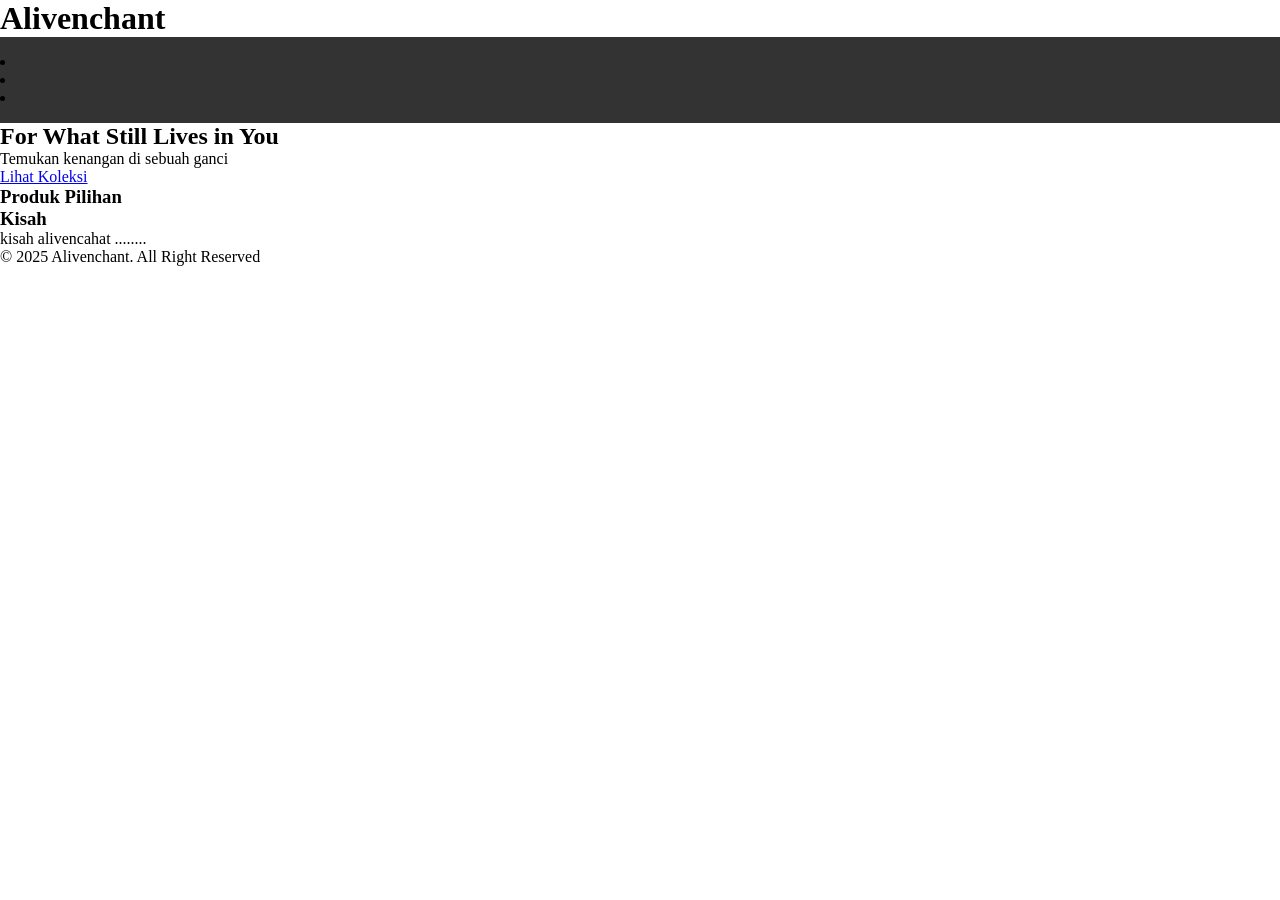
==== index.html @ be4513be "Menambahkan file awal HTML dan CSS" ====
<!DOCTYPE html>
<html lang="en">
<head>
    <meta charset="UTF-8">
    <meta name="viewport" content="width=device-width, initial-scale=1.0">
    <title>Alivenchant</title>
    <link rel="stylesheet" href="style.css">
</head>
<body>
    <header>
        <h1>Alivenchant</h1>
        <nav class="navbar">
           <ul>
            <li><a href="Home"></a></li>
            <li><a href="Shop"></a></li>
            <li><a href="About"></a></li>
           </ul>
        </nav>
    </header>

    <main>

        

        <section class="hero">
            <h2>For What Still Lives in You</h2>
            <p>Temukan kenangan di sebuah ganci</p>
            <a href="#">Lihat Koleksi</a>
        </section>

        <section class="fitur_produk">
            <h3>Produk Pilihan</h3>
        </section>

        <section>
            <h3>Kisah</h3>
            <p>kisah alivencahat ........</p>
        </section>
    </main>

    <footer>
        <p>&copy; 2025 Alivenchant. All Right Reserved          
    </footer>
</body>
</html>
---- style.css ----
* {
    margin: 0;
    padding: 0;
    box-sizing: border-box;
}

/* Bagian Navbar*/

.navbar{
    background-color: #333;
    padding: 1rem;
}

/* bagian hero/utama display */
.hero-section{
    padding: 20px;
    background-color: #f4f4f4;
    height: 300px;
}
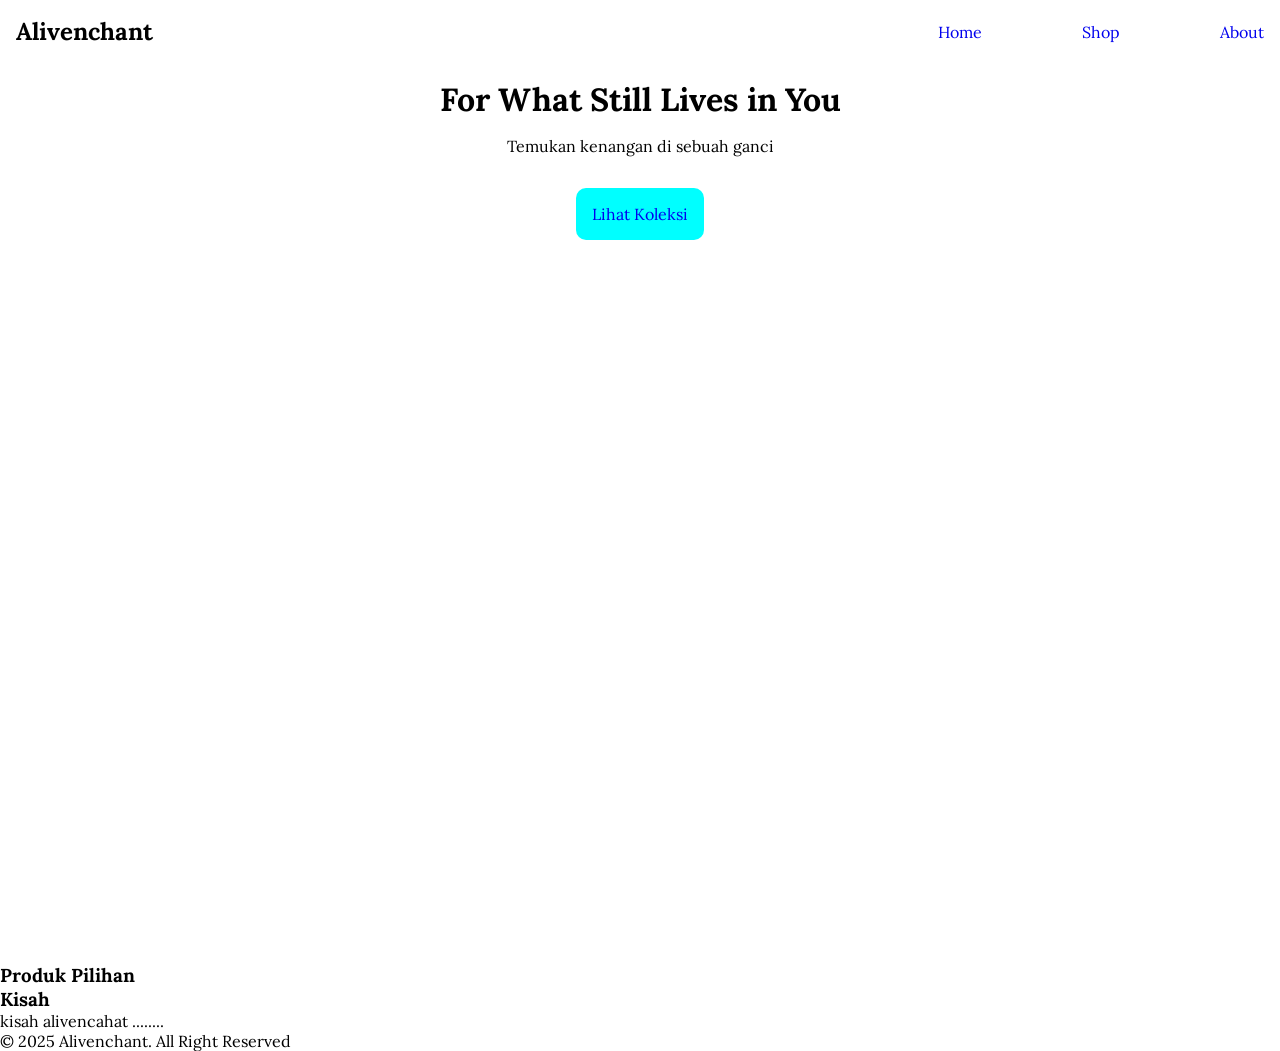
==== commit dcba0be8: "Style: Selesaikan styling dasar hero section" ====
--- a/index.html
+++ b/index.html
@@ -4,16 +4,22 @@
     <meta charset="UTF-8">
     <meta name="viewport" content="width=device-width, initial-scale=1.0">
     <title>Alivenchant</title>
+
+    <link rel="preconnect" href="https://fonts.googleapis.com">
+<link rel="preconnect" href="https://fonts.gstatic.com" crossorigin>
+<link href="https://fonts.googleapis.com/css2?family=Lora:ital,wght@0,400..700;1,400..700&display=swap" rel="stylesheet">
+
     <link rel="stylesheet" href="style.css">
 </head>
 <body>
     <header>
+        
+        <nav class="navbar">
         <h1>Alivenchant</h1>
-        <nav class="navbar">
-           <ul>
-            <li><a href="Home"></a></li>
-            <li><a href="Shop"></a></li>
-            <li><a href="About"></a></li>
+           <ul class="list">
+            <li><a href="#">Home</a></li>
+            <li><a href="#">Shop</a></li>
+            <li><a href="#">About</a></li>
            </ul>
         </nav>
     </header>
@@ -21,9 +27,8 @@
     <main>
 
         
-
         <section class="hero">
-            <h2>For What Still Lives in You</h2>
+            <h2 class="slogan">For What Still Lives in You</h2>
             <p>Temukan kenangan di sebuah ganci</p>
             <a href="#">Lihat Koleksi</a>
         </section>
--- a/style.css
+++ b/style.css
@@ -4,16 +4,54 @@
     box-sizing: border-box;
 }
 
-/* Bagian Navbar*/
-
-.navbar{
-    background-color: #333;
-    padding: 1rem;
+body{
+    font-family: 'Lora' , serif;
 }
 
+
 /* bagian hero/utama display */
-.hero-section{
-    padding: 20px;
-    background-color: #f4f4f4;
-    height: 300px;
+.hero{
+    height: 100vh;
+    display: flex;
+    flex-direction: column;
+    align-items: center;
 }
+
+.hero a{
+    padding: 1rem;
+    margin: 2rem;
+    text-decoration: none;
+    background-color: aqua;
+    border-radius: 10px;
+}
+
+.slogan{
+    padding: 1rem;
+    display: flex;
+    justify-content: center;
+    font-size: xx-large;
+
+}
+/* Bagian Navbar*/
+.navbar{
+    padding: 1rem;
+    display: flex;
+    justify-content: space-between;
+    align-items: center;
+}
+
+
+
+/* list */
+.navbar .list {
+    display: flex;
+    justify-content: center;
+    gap: 100px;
+    list-style: none;
+    text-decoration: none;
+}
+
+.navbar .list li a{
+text-decoration: none;
+
+}
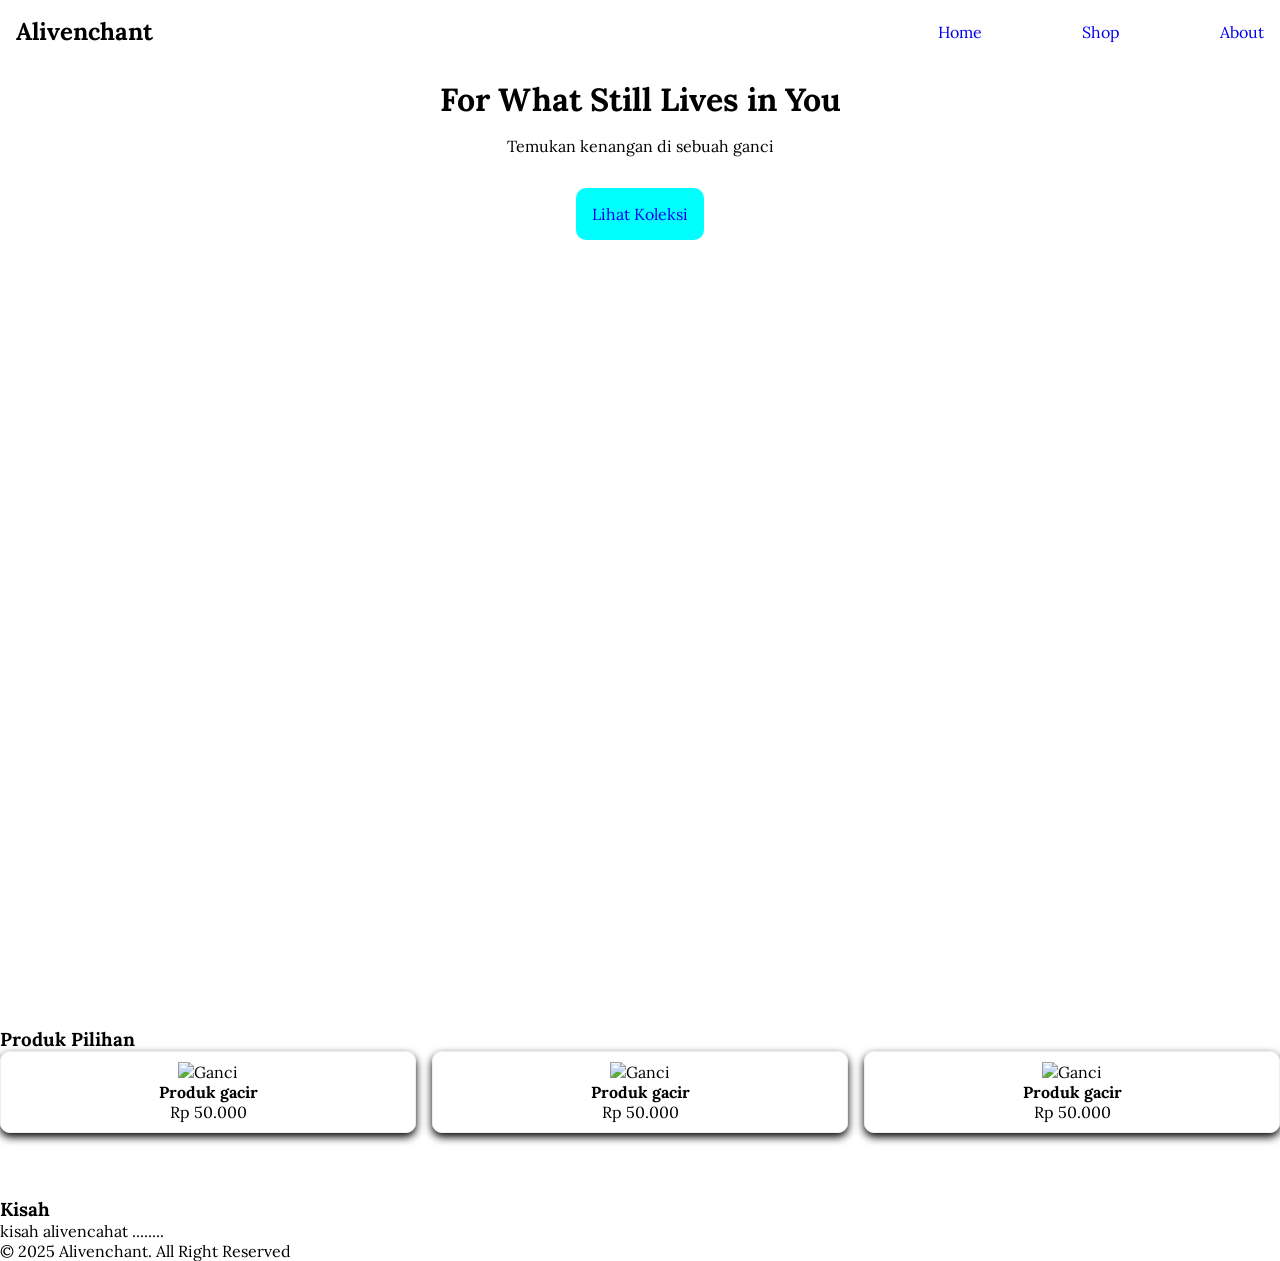
==== commit 4ab02b77: "Feature: Selesaikan layout dasar section produk pilihan" ====
--- a/index.html
+++ b/index.html
@@ -35,6 +35,28 @@
 
         <section class="fitur_produk">
             <h3>Produk Pilihan</h3>
+
+            <div class="wadah-kartu">
+
+                <div class="kartu-produk">
+                    <img src="" alt="Ganci">
+                    <h4>Produk gacir</h4>
+                    <p>Rp 50.000</p>
+                </div>
+
+                <div class="kartu-produk">
+                    <img src="" alt="Ganci">
+                    <h4>Produk gacir</h4>
+                    <p>Rp 50.000</p>
+                </div>
+
+                <div class="kartu-produk">
+                    <img src="" alt="Ganci">
+                    <h4>Produk gacir</h4>
+                    <p>Rp 50.000</p>
+                </div>
+
+            </div>
         </section>
 
         <section>
--- a/style.css
+++ b/style.css
@@ -54,4 +54,23 @@
 .navbar .list li a{
 text-decoration: none;
 
+}
+
+.wadah-kartu{
+    display: flex;
+    justify-content: center;
+    gap: 1rem;
+    text-align: center;
+}
+
+.kartu-produk{
+    border: 1px solid #eee;
+    padding: 10px;
+    border-radius: 10px;
+   box-shadow: 0px 4px 8px 0px rgba(0,0,0,1);
+   width: 300vh;
+}
+
+.fitur_produk{
+    padding: 4rem 0;
 }
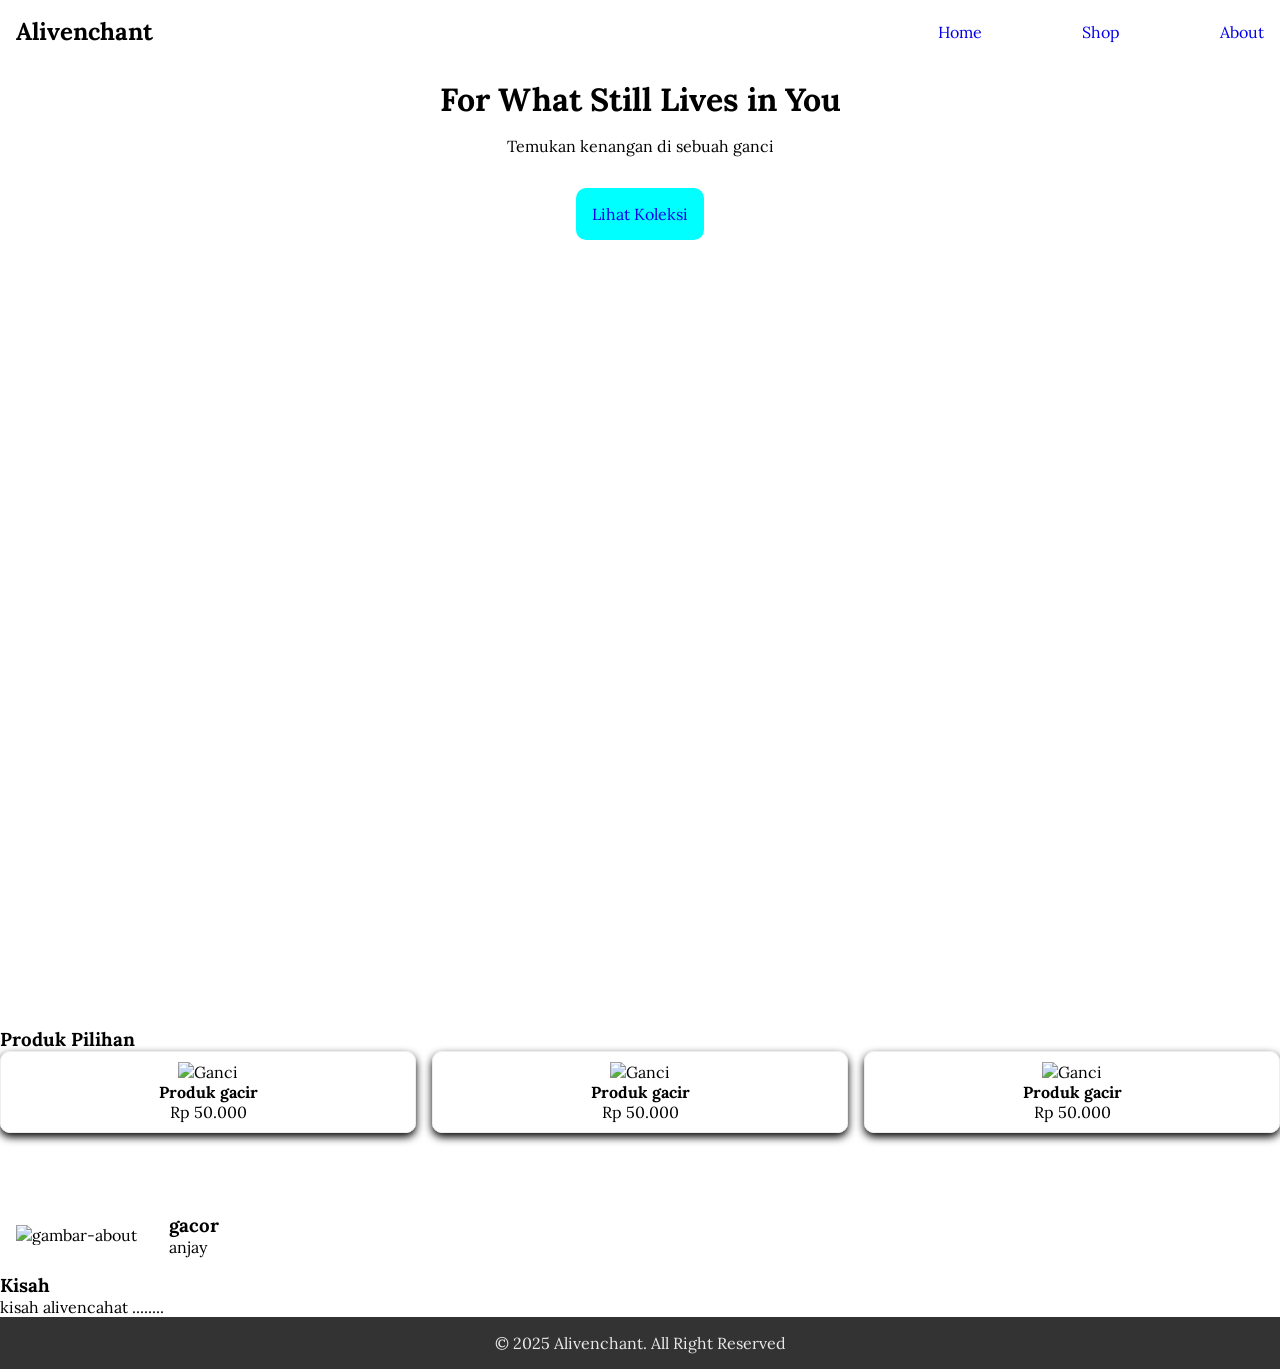
==== commit e9162ff5: "Feature: Selesaikan layout dasar homepage v1" ====
--- a/index.html
+++ b/index.html
@@ -58,7 +58,15 @@
 
             </div>
         </section>
-
+        <div class="about-container">
+            <div class="about-gambar">
+                <img src="" alt="gambar-about">
+            </div>
+            <div class="about-teks">
+                <h3>gacor</h3>
+                <p>anjay</p>
+            </div>
+        </div>
         <section>
             <h3>Kisah</h3>
             <p>kisah alivencahat ........</p>
--- a/style.css
+++ b/style.css
@@ -73,4 +73,18 @@
 
 .fitur_produk{
     padding: 4rem 0;
+}
+
+.about-container{
+    display: flex;
+    align-items: center;
+    padding: 1rem;
+    gap: 2rem;
+}
+
+footer{
+    background-color: #333;
+    padding: 1rem 0;
+    text-align: center;
+    color: #eaeaea;
 }
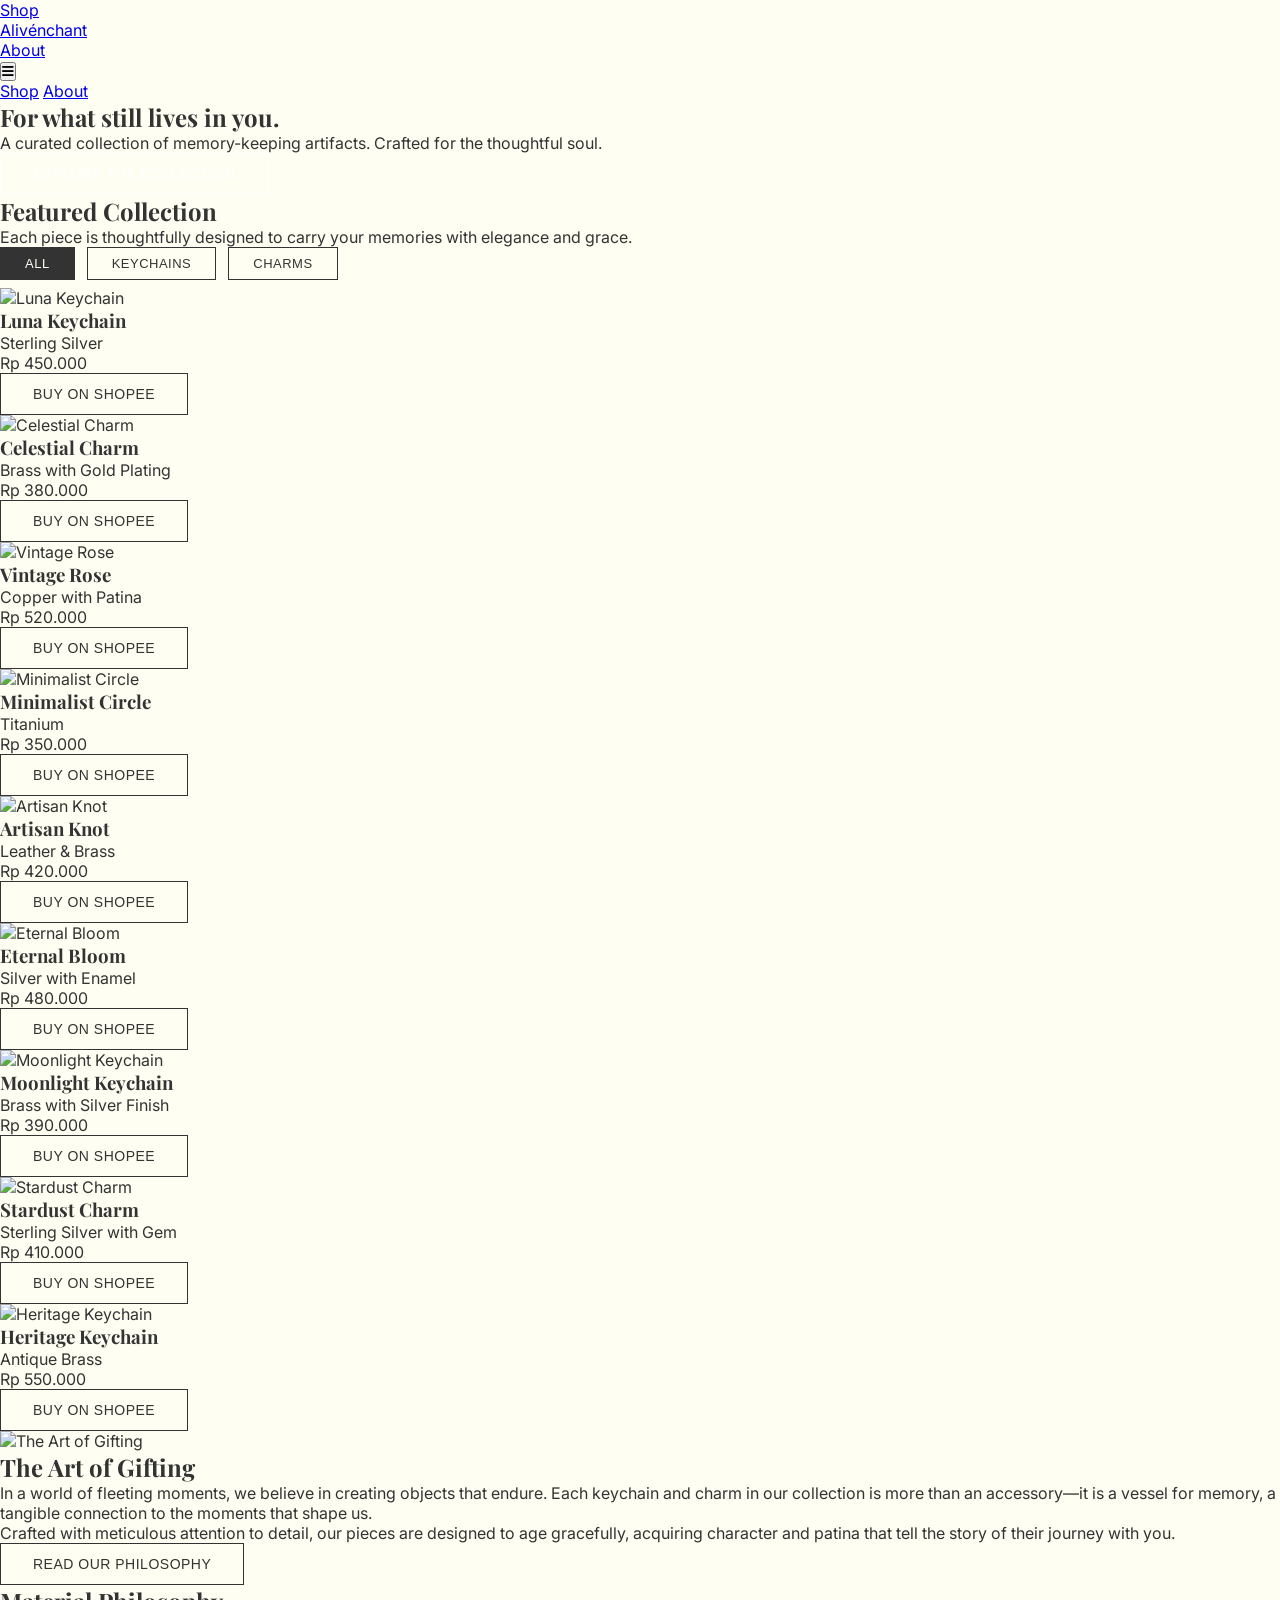
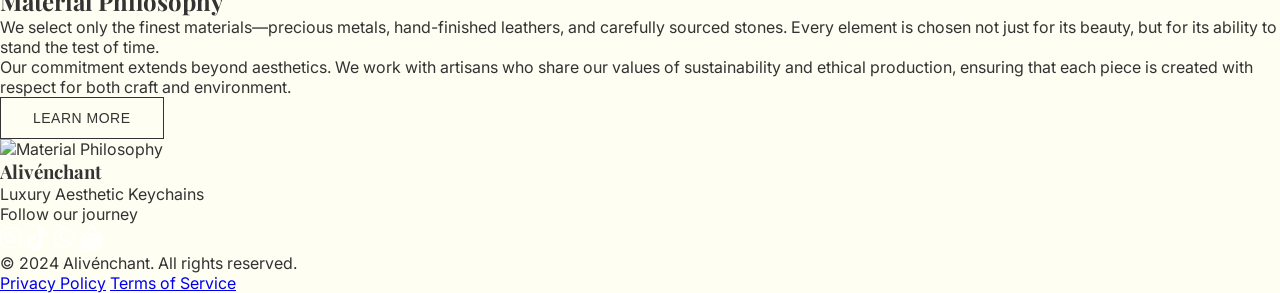
==== commit c71cddd6: "Grand Launching: New Luxury Design" ====
--- a/index.html
+++ b/index.html
@@ -1,80 +1,680 @@
 <!DOCTYPE html>
-<html lang="en">
+<html lang="id">
 <head>
     <meta charset="UTF-8">
     <meta name="viewport" content="width=device-width, initial-scale=1.0">
-    <title>Alivenchant</title>
-
+    <title>Alivénchant | Luxury Aesthetic Keychains & Charms</title>
+    
+    <!-- Tailwind CSS CDN -->
+    <script src="https://cdn.tailwindcss.com"></script>
+    
+    <!-- Google Fonts -->
     <link rel="preconnect" href="https://fonts.googleapis.com">
-<link rel="preconnect" href="https://fonts.gstatic.com" crossorigin>
-<link href="https://fonts.googleapis.com/css2?family=Lora:ital,wght@0,400..700;1,400..700&display=swap" rel="stylesheet">
-
-    <link rel="stylesheet" href="style.css">
+    <link rel="preconnect" href="https://fonts.gstatic.com" crossorigin>
+    <link href="https://fonts.googleapis.com/css2?family=Playfair+Display:wght@400;500;600;700&family=Inter:wght@300;400;500;600&display=swap" rel="stylesheet">
+    
+    <!-- Font Awesome -->
+    <link rel="stylesheet" href="https://cdnjs.cloudflare.com/ajax/libs/font-awesome/6.4.0/css/all.min.css">
+    
+    <style>
+        * {
+            margin: 0;
+            padding: 0;
+            box-sizing: border-box;
+        }
+        
+        body {
+            font-family: 'Inter', sans-serif;
+            color: #333333;
+            background-color: #FFFEF2;
+            overflow-x: hidden;
+        }
+        
+        h1, h2, h3, h4, h5, h6 {
+            font-family: 'Playfair Display', serif;
+        }
+        
+        /* Navbar scroll effect */
+        .navbar-scrolled {
+            background-color: rgba(255, 254, 242, 0.95);
+            backdrop-filter: blur(10px);
+        }
+        
+        /* Hero section overlay */
+        .hero-overlay {
+            background: linear-gradient(135deg, rgba(51, 51, 51, 0.7) 0%, rgba(37, 37, 37, 0.8) 100%);
+        }
+        
+        /* Smooth transitions */
+        .transition-smooth {
+            transition: all 0.3s ease-in-out;
+        }
+        
+        /* Button hover effect */
+        .btn-border {
+            border: 1px solid #333333;
+            background: transparent;
+            color: #333333;
+            padding: 12px 32px;
+            font-size: 14px;
+            letter-spacing: 0.5px;
+            text-transform: uppercase;
+            cursor: pointer;
+            transition: all 0.3s ease;
+        }
+        
+        .btn-border:hover {
+            background: #333333;
+            color: #FFFEF2;
+        }
+        
+        .btn-border-white {
+            border: 1px solid #FFFFFF;
+            background: transparent;
+            color: #FFFFFF;
+            padding: 12px 32px;
+            font-size: 14px;
+            letter-spacing: 0.5px;
+            text-transform: uppercase;
+            cursor: pointer;
+            transition: all 0.3s ease;
+        }
+        
+        .btn-border-white:hover {
+            background: #FFFFFF;
+            color: #333333;
+        }
+        
+        /* Product card hover */
+        .product-card {
+            transition: transform 0.3s ease, opacity 0.3s ease;
+            cursor: pointer;
+        }
+        
+        .product-card:hover {
+            transform: translateY(-5px);
+            opacity: 0.9;
+        }
+        
+        /* Scroll reveal animation - initial hidden state */
+        .reveal-hidden {
+            opacity: 0;
+            transform: translateY(30px);
+            transition: opacity 0.6s ease-out, transform 0.6s ease-out;
+        }
+        
+        /* Scroll reveal animation - visible state */
+        .reveal-visible {
+            opacity: 1;
+            transform: translateY(0);
+        }
+        
+        /* Filter button styles */
+        .filter-btn {
+            border: 1px solid #333333;
+            background: transparent;
+            color: #333333;
+            padding: 8px 24px;
+            font-size: 13px;
+            letter-spacing: 0.5px;
+            text-transform: uppercase;
+            cursor: pointer;
+            transition: all 0.3s ease;
+            margin: 0 8px 8px 0;
+        }
+        
+        .filter-btn:hover {
+            background: #333333;
+            color: #FFFEF2;
+        }
+        
+        .filter-btn.active {
+            background: #333333;
+            color: #FFFEF2;
+        }
+        
+        /* Social Media Icons Hover Effect */
+        .social-icon {
+            color: rgba(255, 255, 255, 0.7);
+            font-size: 24px;
+            transition: all 0.3s ease;
+            cursor: pointer;
+        }
+        
+        .social-icon:hover {
+            color: #FFFFFF;
+            transform: scale(1.15);
+        }
+        
+        /* Custom scrollbar */
+        ::-webkit-scrollbar {
+            width: 8px;
+        }
+        
+        ::-webkit-scrollbar-track {
+            background: #FFFEF2;
+        }
+        
+        ::-webkit-scrollbar-thumb {
+            background: #333333;
+            border-radius: 4px;
+        }
+        
+        ::-webkit-scrollbar-thumb:hover {
+            background: #555555;
+        }
+    </style>
 </head>
 <body>
-    <header>
-        
-        <nav class="navbar">
-        <h1>Alivenchant</h1>
-           <ul class="list">
-            <li><a href="#">Home</a></li>
-            <li><a href="#">Shop</a></li>
-            <li><a href="#">About</a></li>
-           </ul>
-        </nav>
-    </header>
+    <!-- Navbar -->
+    <nav id="navbar" class="fixed top-0 left-0 right-0 z-50 transition-smooth">
+        <div class="max-w-7xl mx-auto px-6 lg:px-12 py-6">
+            <div class="flex items-center justify-between">
+                <!-- Shop Link (Left) -->
+                <div class="hidden md:block">
+                    <a href="#shop" class="text-sm tracking-wide text-[#333333] hover:opacity-70 transition-smooth">Shop</a>
+                </div>
+                
+                <!-- Logo (Center) -->
+                <div class="text-2xl font-serif font-semibold tracking-wide flex-1 text-center">
+                    <a href="#" class="text-[#333333]">Alivénchant</a>
+                </div>
+                
+                <!-- About Link (Right) -->
+                <div class="hidden md:block">
+                    <a href="#about" class="text-sm tracking-wide text-[#333333] hover:opacity-70 transition-smooth">About</a>
+                </div>
+                
+                <!-- Mobile Menu Button -->
+                <button class="md:hidden text-[#333333]" id="mobileMenuBtn">
+                    <i class="fas fa-bars text-xl"></i>
+                </button>
+            </div>
+        </div>
+        
+        <!-- Mobile Menu -->
+        <div id="mobileMenu" class="hidden md:hidden bg-[#FFFEF2] border-t border-gray-200">
+            <div class="px-6 py-4 space-y-4">
+                <a href="#shop" class="block text-[#333333] hover:opacity-70">Shop</a>
+                <a href="#about" class="block text-[#333333] hover:opacity-70">About</a>
+            </div>
+        </div>
+    </nav>
+    
+    <!-- Hero Section -->
+    <section class="relative min-h-screen flex items-center" style="background-image: url('https://images.unsplash.com/photo-1515562141207-7a88fb7ce338?ixlib=rb-4.0.3&ixid=M3wxMjA3fDB8MHxwaG90by1wYWdlfHx8fGVufDB8fHx8fA%3D%3D&auto=format&fit=crop&w=2070&q=80'); background-size: cover; background-position: center;">
+        <div class="hero-overlay absolute inset-0"></div>
+        
+        <div class="relative z-10 max-w-7xl mx-auto px-6 lg:px-12 w-full">
+            <div class="max-w-2xl">
+                <h1 class="text-5xl md:text-7xl lg:text-8xl font-serif font-light text-white mb-6 leading-tight">
+                    For what still lives in you.
+                </h1>
+                <p class="text-lg md:text-xl text-white/90 mb-10 font-light leading-relaxed max-w-xl">
+                    A curated collection of memory-keeping artifacts. Crafted for the thoughtful soul.
+                </p>
+                <button class="btn-border-white" id="heroExploreBtn">
+                    Explore the collection
+                </button>
+            </div>
+        </div>
+    </section>
+    
+    <!-- Product Grid Section -->
+    <section id="shop" class="py-24 px-6 lg:px-12 bg-[#FFFEF2]">
+        <div class="max-w-7xl mx-auto">
+            <!-- Section Header -->
+            <div class="text-center mb-12 reveal-hidden">
+                <h2 class="text-4xl md:text-5xl font-serif font-light text-[#333333] mb-4">
+                    Featured Collection
+                </h2>
+                <p class="text-[#333333]/70 max-w-2xl mx-auto">
+                    Each piece is thoughtfully designed to carry your memories with elegance and grace.
+                </p>
+            </div>
+            
+            <!-- Filter Buttons -->
+            <div class="flex flex-wrap justify-center mb-12 reveal-hidden" id="filterButtons">
+                <!-- Filter buttons will be dynamically generated by JavaScript -->
+            </div>
+            
+            <!-- Product Grid (will be populated by JavaScript) -->
+            <div class="grid grid-cols-1 md:grid-cols-2 lg:grid-cols-3 gap-12 lg:gap-16" id="productGrid">
+                <!-- Products will be dynamically rendered here -->
+            </div>
+        </div>
+    </section>
+    
+    <!-- Split Feature Section -->
+    <section id="about" class="bg-[#FFFEF2] py-24 reveal-hidden">
+        <div class="max-w-7xl mx-auto px-6 lg:px-12">
+            <div class="grid grid-cols-1 lg:grid-cols-2 gap-0">
+                <!-- Image Side -->
+                <div class="lg:h-[600px] overflow-hidden">
+                    <img src="https://images.unsplash.com/photo-1515562141207-7a88fb7ce338?ixlib=rb-4.0.3&auto=format&fit=crop&w=1200&q=80" 
+                         alt="The Art of Gifting" 
+                         class="w-full h-full object-cover">
+                </div>
+                
+                <!-- Text Side -->
+                <div class="bg-[#FFFEF2] flex items-center px-8 lg:px-16 py-16 lg:py-0">
+                    <div>
+                        <h2 class="text-4xl md:text-5xl font-serif font-light text-[#333333] mb-6">
+                            The Art of Gifting
+                        </h2>
+                        <p class="text-[#333333]/80 text-lg leading-relaxed mb-6">
+                            In a world of fleeting moments, we believe in creating objects that endure. Each keychain and charm in our collection is more than an accessory—it is a vessel for memory, a tangible connection to the moments that shape us.
+                        </p>
+                        <p class="text-[#333333]/80 text-lg leading-relaxed mb-8">
+                            Crafted with meticulous attention to detail, our pieces are designed to age gracefully, acquiring character and patina that tell the story of their journey with you.
+                        </p>
+                        <button class="btn-border">
+                            Read our philosophy
+                        </button>
+                    </div>
+                </div>
+            </div>
+        </div>
+    </section>
+    
+    <!-- Second Split Section -->
+    <section class="bg-[#FFFEF2] py-24 reveal-hidden">
+        <div class="max-w-7xl mx-auto px-6 lg:px-12">
+            <div class="grid grid-cols-1 lg:grid-cols-2 gap-0">
+                <!-- Text Side -->
+                <div class="bg-[#FFFEF2] flex items-center px-8 lg:px-16 py-16 lg:py-0 order-2 lg:order-1">
+                    <div>
+                        <h2 class="text-4xl md:text-5xl font-serif font-light text-[#333333] mb-6">
+                            Material Philosophy
+                        </h2>
+                        <p class="text-[#333333]/80 text-lg leading-relaxed mb-6">
+                            We select only the finest materials—precious metals, hand-finished leathers, and carefully sourced stones. Every element is chosen not just for its beauty, but for its ability to stand the test of time.
+                        </p>
+                        <p class="text-[#333333]/80 text-lg leading-relaxed mb-8">
+                            Our commitment extends beyond aesthetics. We work with artisans who share our values of sustainability and ethical production, ensuring that each piece is created with respect for both craft and environment.
+                        </p>
+                        <button class="btn-border">
+                            Learn more
+                        </button>
+                    </div>
+                </div>
+                
+                <!-- Image Side -->
+                <div class="lg:h-[600px] overflow-hidden order-1 lg:order-2">
+                    <img src="https://images.unsplash.com/photo-1605100804763-247f67b3557e?ixlib=rb-4.0.3&auto=format&fit=crop&w=1200&q=80" 
+                         alt="Material Philosophy" 
+                         class="w-full h-full object-cover">
+                </div>
+            </div>
+        </div>
+    </section>
+    
+    <!-- Footer -->
+    <footer class="bg-[#252525] text-white py-16 px-6 lg:px-12">
+        <div class="max-w-7xl mx-auto">
+            <!-- Main Content: Split Layout -->
+            <div class="flex flex-col md:flex-row justify-between items-start md:items-center mb-12">
+                <!-- LEFT SIDE: Brand -->
+                <div class="text-center md:text-left mb-8 md:mb-0">
+                    <h3 class="text-3xl font-serif font-semibold tracking-wide mb-2">Alivénchant</h3>
+                    <p class="text-sm text-white/70 tracking-wide">Luxury Aesthetic Keychains</p>
+                </div>
+                
+                <!-- RIGHT SIDE: Social Media -->
+                <div class="text-center md:text-right w-full md:w-auto">
+                    <p class="text-xs uppercase tracking-wider text-white/70 mb-4">Follow our journey</p>
+                    <div class="flex justify-center md:justify-end items-center space-x-8">
+                        <!-- Instagram -->
+                        <a href="LINK_INSTAGRAM_HERE" target="_blank" rel="noopener noreferrer" class="social-icon" aria-label="Instagram">
+                            <i class="fab fa-instagram"></i>
+                        </a>
+                        
+                        <!-- TikTok -->
+                        <a href="LINK_TIKTOK_HERE" target="_blank" rel="noopener noreferrer" class="social-icon" aria-label="TikTok">
+                            <i class="fab fa-tiktok"></i>
+                        </a>
+                        
+                        <!-- WhatsApp -->
+                        <a href="https://wa.me/628xxxxxxxx" target="_blank" rel="noopener noreferrer" class="social-icon" aria-label="WhatsApp">
+                            <i class="fab fa-whatsapp"></i>
+                        </a>
+                        
+                        <!-- Shopee -->
+                        <a href="LINK_SHOPEE_HERE" target="_blank" rel="noopener noreferrer" class="social-icon" aria-label="Shopee" title="Shopee">
+                            <i class="fas fa-bag-shopping"></i>
+                        </a>
+                    </div>
+                </div>
+            </div>
+            
+            <!-- Bottom Section: Copyright & Privacy Links -->
+            <div class="border-t border-white/10 pt-8">
+                <div class="flex flex-col md:flex-row justify-between items-center text-sm text-white/50">
+                    <p>&copy; 2024 Alivénchant. All rights reserved.</p>
+                    <div class="flex space-x-6 mt-4 md:mt-0">
+                        <a href="#" class="hover:text-white transition-smooth">Privacy Policy</a>
+                        <a href="#" class="hover:text-white transition-smooth">Terms of Service</a>
+                    </div>
+                </div>
+            </div>
+        </div>
+    </footer>
+    
+    <!-- JavaScript for All Interactive Features -->
+    <script>
+        // ============================================
+        // MOCK DATABASE - Products Array
+        // ============================================
+        const products = [
+            {
+                id: 1,
+                name: "Luna Keychain",
+                category: "Keychains",
+                price: 450000,
+                image: "https://images.unsplash.com/photo-1611652022419-a9419f74343d?ixlib=rb-4.0.3&auto=format&fit=crop&w=800&q=80",
+                description: "Sterling Silver",
+                shopeeLink: "https://shopee.co.id/alivenchant-product-1"
+            },
+            {
+                id: 2,
+                name: "Celestial Charm",
+                category: "Charms",
+                price: 380000,
+                image: "https://images.unsplash.com/photo-1605100804763-247f67b3557e?ixlib=rb-4.0.3&auto=format&fit=crop&w=800&q=80",
+                description: "Brass with Gold Plating",
+                shopeeLink: "https://shopee.co.id/alivenchant-product-2"
+            },
+            {
+                id: 3,
+                name: "Vintage Rose",
+                category: "Keychains",
+                price: 520000,
+                image: "https://images.unsplash.com/photo-1611591437281-460bfbe1220a?ixlib=rb-4.0.3&auto=format&fit=crop&w=800&q=80",
+                description: "Copper with Patina",
+                shopeeLink: "https://shopee.co.id/alivenchant-product-3"
+            },
+            {
+                id: 4,
+                name: "Minimalist Circle",
+                category: "Charms",
+                price: 350000,
+                image: "https://images.unsplash.com/photo-1515562141207-7a88fb7ce338?ixlib=rb-4.0.3&auto=format&fit=crop&w=800&q=80",
+                description: "Titanium",
+                shopeeLink: "https://shopee.co.id/alivenchant-product-4"
+            },
+            {
+                id: 5,
+                name: "Artisan Knot",
+                category: "Keychains",
+                price: 420000,
+                image: "https://images.unsplash.com/photo-1603561596112-0d4e4568f5c6?ixlib=rb-4.0.3&auto=format&fit=crop&w=800&q=80",
+                description: "Leather & Brass",
+                shopeeLink: "https://shopee.co.id/alivenchant-product-5"
+            },
+            {
+                id: 6,
+                name: "Eternal Bloom",
+                category: "Charms",
+                price: 480000,
+                image: "https://images.unsplash.com/photo-1611591437281-460bfbe1220a?ixlib=rb-4.0.3&auto=format&fit=crop&w=800&q=80",
+                description: "Silver with Enamel",
+                shopeeLink: "https://shopee.co.id/alivenchant-product-6"
+            },
+            {
+                id: 7,
+                name: "Moonlight Keychain",
+                category: "Keychains",
+                price: 390000,
+                image: "https://images.unsplash.com/photo-1611652022419-a9419f74343d?ixlib=rb-4.0.3&auto=format&fit=crop&w=800&q=80",
+                description: "Brass with Silver Finish",
+                shopeeLink: "https://shopee.co.id/alivenchant-product-7"
+            },
+            {
+                id: 8,
+                name: "Stardust Charm",
+                category: "Charms",
+                price: 410000,
+                image: "https://images.unsplash.com/photo-1605100804763-247f67b3557e?ixlib=rb-4.0.3&auto=format&fit=crop&w=800&q=80",
+                description: "Sterling Silver with Gem",
+                shopeeLink: "https://shopee.co.id/alivenchant-product-8"
+            },
+            {
+                id: 9,
+                name: "Heritage Keychain",
+                category: "Keychains",
+                price: 550000,
+                image: "https://images.unsplash.com/photo-1603561596112-0d4e4568f5c6?ixlib=rb-4.0.3&auto=format&fit=crop&w=800&q=80",
+                description: "Antique Brass",
+                shopeeLink: "https://shopee.co.id/alivenchant-product-9"
+            }
+        ];
+        
+        // ============================================
+        // GLOBAL STATE
+        // ============================================
+        let currentFilter = 'All';
+        
+        // ============================================
+        // FORMAT PRICE TO RUPIAH
+        // ============================================
+        function formatPrice(price) {
+            return new Intl.NumberFormat('id-ID', {
+                style: 'currency',
+                currency: 'IDR',
+                minimumFractionDigits: 0
+            }).format(price);
+        }
+        
+        // ============================================
+        // RENDER PRODUCT CARDS
+        // ============================================
+        function renderProducts(productsToRender) {
+            const productGrid = document.getElementById('productGrid');
+            
+            if (productsToRender.length === 0) {
+                productGrid.innerHTML = `
+                    <div class="col-span-full text-center py-12">
+                        <p class="text-[#333333]/70 text-lg">No products found in this category.</p>
+                    </div>
+                `;
+                return;
+            }
+            
+            productGrid.innerHTML = productsToRender.map(product => `
+                <div class="product-card reveal-hidden" data-product-id="${product.id}">
+                    <div class="mb-6 overflow-hidden">
+                        <img src="${product.image}" 
+                             alt="${product.name}" 
+                             class="w-full h-[400px] object-cover">
+                    </div>
+                    <div>
+                        <h3 class="font-serif text-xl text-[#333333] mb-2">${product.name}</h3>
+                        <p class="text-[#333333]/70 text-sm mb-3">${product.description}</p>
+                        <p class="text-[#333333] font-medium mb-4">${formatPrice(product.price)}</p>
+                        <button class="btn-border w-full" data-product-id="${product.id}">
+                            Buy on Shopee
+                        </button>
+                    </div>
+                </div>
+            `).join('');
+            
+            // Re-initialize IntersectionObserver for newly rendered products
+            initScrollReveal();
+            
+            // Add click event listeners to "Buy on Shopee" buttons
+            productGrid.querySelectorAll('button[data-product-id]').forEach(btn => {
+                btn.addEventListener('click', function(e) {
+                    e.stopPropagation(); // Prevent card click event
+                    const productId = parseInt(this.getAttribute('data-product-id'));
+                    handleAddToCart(productId);
+                });
+            });
+        }
+        
+        // ============================================
+        // FILTER PRODUCTS BY CATEGORY
+        // ============================================
+        function filterProducts(category) {
+            currentFilter = category;
+            
+            let filteredProducts;
+            if (category === 'All') {
+                filteredProducts = products;
+            } else {
+                filteredProducts = products.filter(product => product.category === category);
+            }
+            
+            renderProducts(filteredProducts);
+            
+            // Update active filter button
+            document.querySelectorAll('.filter-btn').forEach(btn => {
+                if (btn.textContent.trim() === category) {
+                    btn.classList.add('active');
+                } else {
+                    btn.classList.remove('active');
+                }
+            });
+        }
+        
+        // ============================================
+        // RENDER FILTER BUTTONS
+        // ============================================
+        function renderFilterButtons() {
+            const filterButtonsContainer = document.getElementById('filterButtons');
+            
+            // Get unique categories
+            const categories = ['All', ...new Set(products.map(p => p.category))];
+            
+            filterButtonsContainer.innerHTML = categories.map(category => `
+                <button class="filter-btn ${category === 'All' ? 'active' : ''}" data-category="${category}">
+                    ${category}
+                </button>
+            `).join('');
+            
+            // Add event listeners to filter buttons
+            filterButtonsContainer.querySelectorAll('.filter-btn').forEach(btn => {
+                btn.addEventListener('click', function() {
+                    const category = this.getAttribute('data-category');
+                    filterProducts(category);
+                });
+            });
+        }
+        
+        // ============================================
+        // SCROLL REVEAL ANIMATION (IntersectionObserver)
+        // ============================================
+        function initScrollReveal() {
+            const revealElements = document.querySelectorAll('.reveal-hidden');
+            
+            const revealObserver = new IntersectionObserver((entries) => {
+                entries.forEach(entry => {
+                    if (entry.isIntersecting) {
+                        entry.target.classList.add('reveal-visible');
+                        entry.target.classList.remove('reveal-hidden');
+                        // Stop observing once revealed for performance
+                        revealObserver.unobserve(entry.target);
+                    }
+                });
+            }, {
+                threshold: 0.1,
+                rootMargin: '0px 0px -50px 0px'
+            });
+            
+            revealElements.forEach(element => {
+                revealObserver.observe(element);
+            });
+        }
+        
+        // ============================================
+        // SHOPEE INTEGRATION - Open Product Link
+        // ============================================
+        function handleAddToCart(productId) {
+            const product = products.find(p => p.id === productId);
+            
+            if (product && product.shopeeLink) {
+                // Open Shopee link in new tab
+                window.open(product.shopeeLink, '_blank');
+            }
+        }
+        
+        // ============================================
+        // NAVBAR SCROLL EFFECT
+        // ============================================
+        const navbar = document.getElementById('navbar');
+        let lastScroll = 0;
+        
+        window.addEventListener('scroll', () => {
+            const currentScroll = window.pageYOffset;
+            
+            if (currentScroll > 100) {
+                navbar.classList.add('navbar-scrolled');
+            } else {
+                navbar.classList.remove('navbar-scrolled');
+            }
+            
+            lastScroll = currentScroll;
+        });
+        
+        // ============================================
+        // MOBILE MENU TOGGLE
+        // ============================================
+        const mobileMenuBtn = document.getElementById('mobileMenuBtn');
+        const mobileMenu = document.getElementById('mobileMenu');
+        
+        mobileMenuBtn.addEventListener('click', () => {
+            mobileMenu.classList.toggle('hidden');
+        });
+        
+        // Close mobile menu when clicking a link
+        const mobileMenuLinks = mobileMenu.querySelectorAll('a');
+        mobileMenuLinks.forEach(link => {
+            link.addEventListener('click', () => {
+                mobileMenu.classList.add('hidden');
+            });
+        });
+        
+        // ============================================
+        // SMOOTH SCROLL FOR ANCHOR LINKS
+        // ============================================
+        document.querySelectorAll('a[href^="#"]').forEach(anchor => {
+            anchor.addEventListener('click', function (e) {
+                e.preventDefault();
+                const target = document.querySelector(this.getAttribute('href'));
+                if (target) {
+                    target.scrollIntoView({
+                        behavior: 'smooth',
+                        block: 'start'
+                    });
+                }
+            });
+        });
+        
+        // ============================================
+        // HERO EXPLORE BUTTON CLICK HANDLER
+        // ============================================
+        const heroExploreBtn = document.getElementById('heroExploreBtn');
+        heroExploreBtn.addEventListener('click', () => {
+            // Scroll to shop section
+            document.getElementById('shop').scrollIntoView({
+                behavior: 'smooth',
+                block: 'start'
+            });
+        });
+        
+        // ============================================
+        // INITIALIZE ON PAGE LOAD
+        // ============================================
+        document.addEventListener('DOMContentLoaded', () => {
+            // Render filter buttons
+            renderFilterButtons();
+            
+            // Render all products initially
+            renderProducts(products);
+            
+            // Initialize scroll reveal for static elements
+            initScrollReveal();
+        });
+    </script>
+</body>
+</html>
 
-    <main>
-
-        
-        <section class="hero">
-            <h2 class="slogan">For What Still Lives in You</h2>
-            <p>Temukan kenangan di sebuah ganci</p>
-            <a href="#">Lihat Koleksi</a>
-        </section>
-
-        <section class="fitur_produk">
-            <h3>Produk Pilihan</h3>
-
-            <div class="wadah-kartu">
-
-                <div class="kartu-produk">
-                    <img src="" alt="Ganci">
-                    <h4>Produk gacir</h4>
-                    <p>Rp 50.000</p>
-                </div>
-
-                <div class="kartu-produk">
-                    <img src="" alt="Ganci">
-                    <h4>Produk gacir</h4>
-                    <p>Rp 50.000</p>
-                </div>
-
-                <div class="kartu-produk">
-                    <img src="" alt="Ganci">
-                    <h4>Produk gacir</h4>
-                    <p>Rp 50.000</p>
-                </div>
-
-            </div>
-        </section>
-        <div class="about-container">
-            <div class="about-gambar">
-                <img src="" alt="gambar-about">
-            </div>
-            <div class="about-teks">
-                <h3>gacor</h3>
-                <p>anjay</p>
-            </div>
-        </div>
-        <section>
-            <h3>Kisah</h3>
-            <p>kisah alivencahat ........</p>
-        </section>
-    </main>
-
-    <footer>
-        <p>&copy; 2025 Alivenchant. All Right Reserved          
-    </footer>
-</body>
-</html>
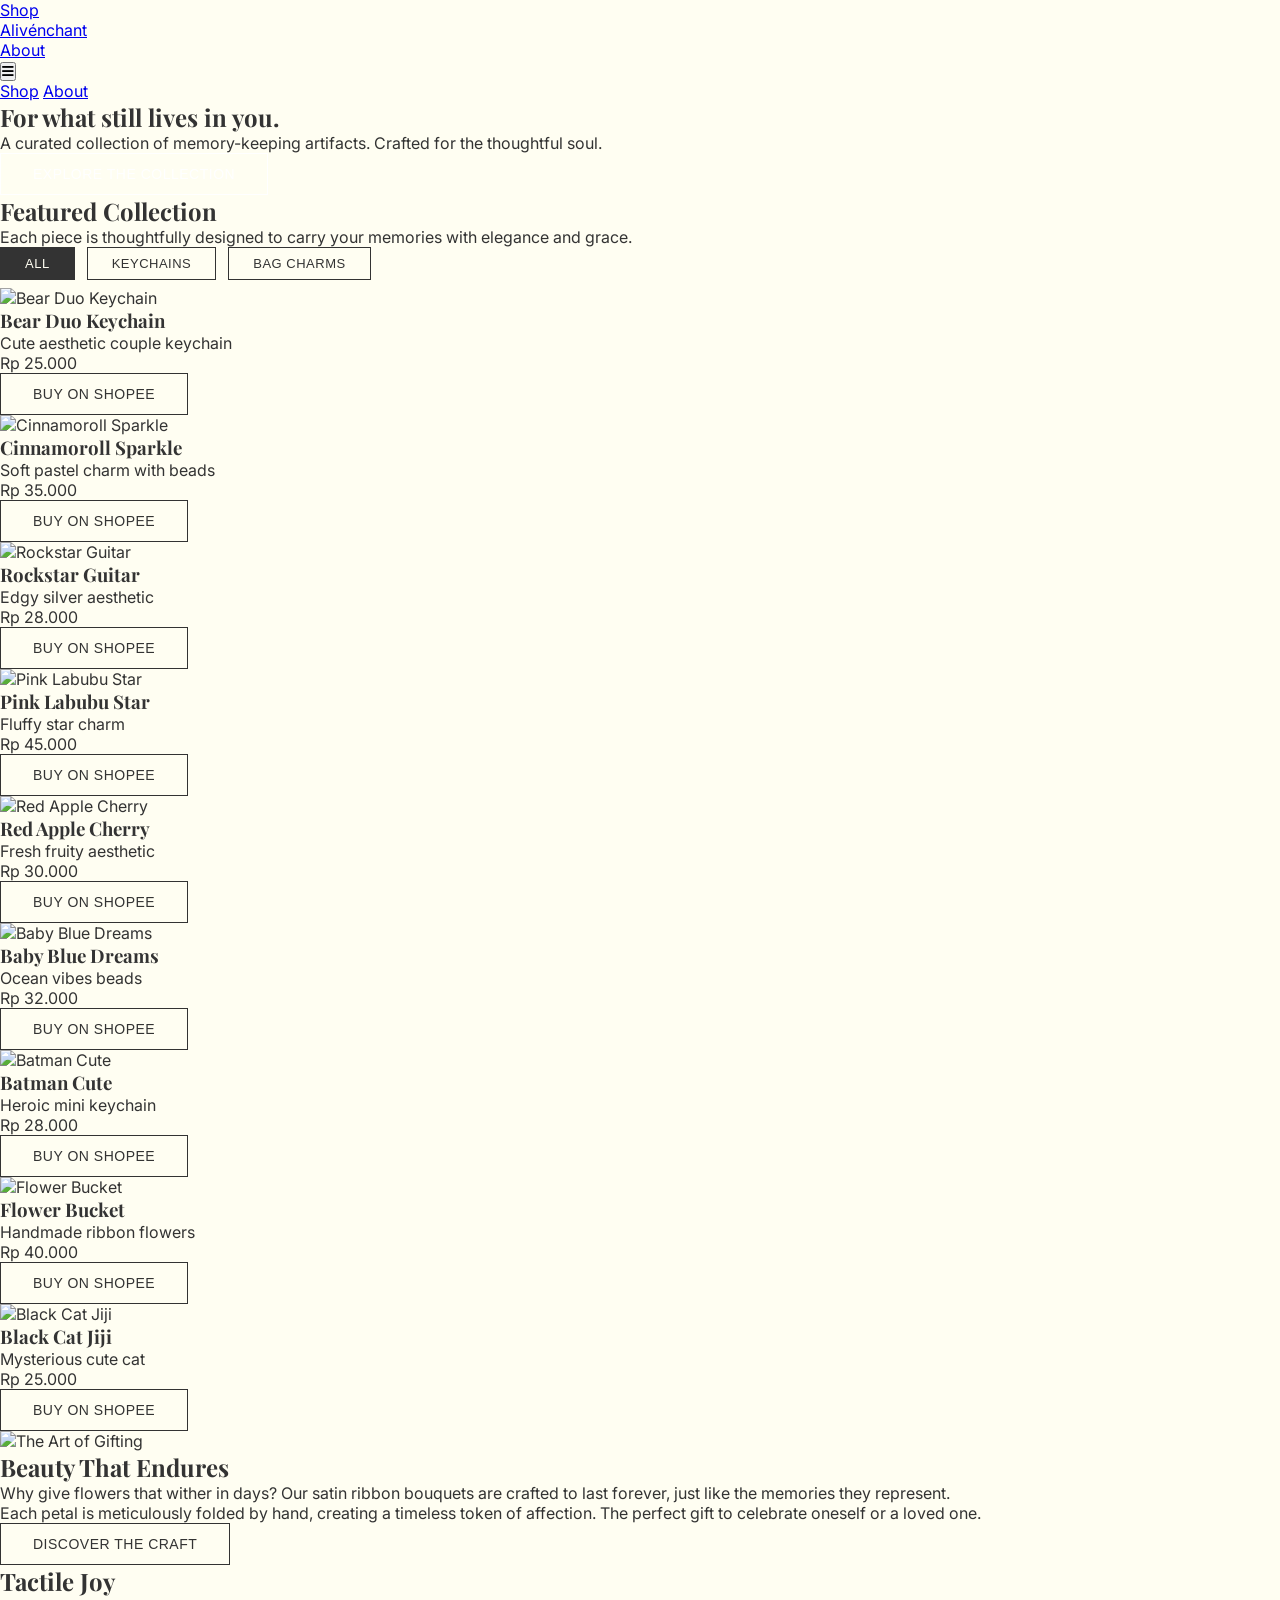
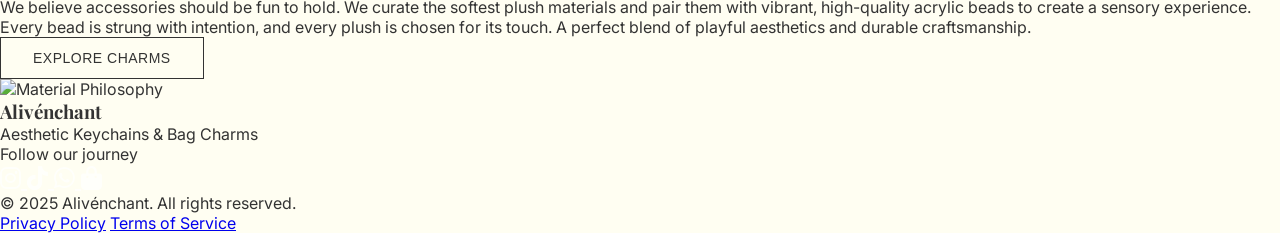
==== commit acc9c6e8: "Content Update: Revise copy for Hero, About, and Material sections" ====
--- a/index.html
+++ b/index.html
@@ -3,7 +3,7 @@
 <head>
     <meta charset="UTF-8">
     <meta name="viewport" content="width=device-width, initial-scale=1.0">
-    <title>Alivénchant | Luxury Aesthetic Keychains & Charms</title>
+    <title>Alivénchant | Aesthetic Keychains & Bag Charms</title>
     
     <!-- Tailwind CSS CDN -->
     <script src="https://cdn.tailwindcss.com"></script>
@@ -202,7 +202,7 @@
     </nav>
     
     <!-- Hero Section -->
-    <section class="relative min-h-screen flex items-center" style="background-image: url('https://images.unsplash.com/photo-1515562141207-7a88fb7ce338?ixlib=rb-4.0.3&ixid=M3wxMjA3fDB8MHxwaG90by1wYWdlfHx8fGVufDB8fHx8fA%3D%3D&auto=format&fit=crop&w=2070&q=80'); background-size: cover; background-position: center;">
+    <section class="relative min-h-screen flex items-center" style="background-image: url('image/Bag-Charms-Cinnamoroll.png'); background-size: cover; background-position: center;">
         <div class="hero-overlay absolute inset-0"></div>
         
         <div class="relative z-10 max-w-7xl mx-auto px-6 lg:px-12 w-full">
@@ -251,7 +251,7 @@
             <div class="grid grid-cols-1 lg:grid-cols-2 gap-0">
                 <!-- Image Side -->
                 <div class="lg:h-[600px] overflow-hidden">
-                    <img src="https://images.unsplash.com/photo-1515562141207-7a88fb7ce338?ixlib=rb-4.0.3&auto=format&fit=crop&w=1200&q=80" 
+                    <img src="image/Keychain-Buket.png" 
                          alt="The Art of Gifting" 
                          class="w-full h-full object-cover">
                 </div>
@@ -260,16 +260,19 @@
                 <div class="bg-[#FFFEF2] flex items-center px-8 lg:px-16 py-16 lg:py-0">
                     <div>
                         <h2 class="text-4xl md:text-5xl font-serif font-light text-[#333333] mb-6">
-                            The Art of Gifting
+                            Beauty That Endures
                         </h2>
+
                         <p class="text-[#333333]/80 text-lg leading-relaxed mb-6">
-                            In a world of fleeting moments, we believe in creating objects that endure. Each keychain and charm in our collection is more than an accessory—it is a vessel for memory, a tangible connection to the moments that shape us.
+                            Why give flowers that wither in days? Our satin ribbon bouquets are crafted to last forever, just like the memories they represent.
                         </p>
+
                         <p class="text-[#333333]/80 text-lg leading-relaxed mb-8">
-                            Crafted with meticulous attention to detail, our pieces are designed to age gracefully, acquiring character and patina that tell the story of their journey with you.
+                            Each petal is meticulously folded by hand, creating a timeless token of affection. The perfect gift to celebrate oneself or a loved one.
                         </p>
+
                         <button class="btn-border">
-                            Read our philosophy
+                            DISCOVER THE CRAFT
                         </button>
                     </div>
                 </div>
@@ -285,23 +288,26 @@
                 <div class="bg-[#FFFEF2] flex items-center px-8 lg:px-16 py-16 lg:py-0 order-2 lg:order-1">
                     <div>
                         <h2 class="text-4xl md:text-5xl font-serif font-light text-[#333333] mb-6">
-                            Material Philosophy
+                            Tactile Joy
                         </h2>
+
                         <p class="text-[#333333]/80 text-lg leading-relaxed mb-6">
-                            We select only the finest materials—precious metals, hand-finished leathers, and carefully sourced stones. Every element is chosen not just for its beauty, but for its ability to stand the test of time.
+                            We believe accessories should be fun to hold. We curate the softest plush materials and pair them with vibrant, high-quality acrylic beads to create a sensory experience.
                         </p>
+
                         <p class="text-[#333333]/80 text-lg leading-relaxed mb-8">
-                            Our commitment extends beyond aesthetics. We work with artisans who share our values of sustainability and ethical production, ensuring that each piece is created with respect for both craft and environment.
+                            Every bead is strung with intention, and every plush is chosen for its touch. A perfect blend of playful aesthetics and durable craftsmanship.
                         </p>
+
                         <button class="btn-border">
-                            Learn more
+                            EXPLORE CHARMS
                         </button>
                     </div>
                 </div>
                 
                 <!-- Image Side -->
                 <div class="lg:h-[600px] overflow-hidden order-1 lg:order-2">
-                    <img src="https://images.unsplash.com/photo-1605100804763-247f67b3557e?ixlib=rb-4.0.3&auto=format&fit=crop&w=1200&q=80" 
+                    <img src="image/Bag-Charms-Labubu.png" 
                          alt="Material Philosophy" 
                          class="w-full h-full object-cover">
                 </div>
@@ -317,7 +323,7 @@
                 <!-- LEFT SIDE: Brand -->
                 <div class="text-center md:text-left mb-8 md:mb-0">
                     <h3 class="text-3xl font-serif font-semibold tracking-wide mb-2">Alivénchant</h3>
-                    <p class="text-sm text-white/70 tracking-wide">Luxury Aesthetic Keychains</p>
+                    <p class="text-sm text-white/70 tracking-wide">Aesthetic Keychains & Bag Charms</p>
                 </div>
                 
                 <!-- RIGHT SIDE: Social Media -->
@@ -325,22 +331,22 @@
                     <p class="text-xs uppercase tracking-wider text-white/70 mb-4">Follow our journey</p>
                     <div class="flex justify-center md:justify-end items-center space-x-8">
                         <!-- Instagram -->
-                        <a href="LINK_INSTAGRAM_HERE" target="_blank" rel="noopener noreferrer" class="social-icon" aria-label="Instagram">
+                        <a href="https://www.instagram.com/alivenchant" target="_blank" rel="noopener noreferrer" class="social-icon" aria-label="Instagram">
                             <i class="fab fa-instagram"></i>
                         </a>
                         
                         <!-- TikTok -->
-                        <a href="LINK_TIKTOK_HERE" target="_blank" rel="noopener noreferrer" class="social-icon" aria-label="TikTok">
+                        <a href="https://www.tiktok.com/@alivenchant" target="_blank" rel="noopener noreferrer" class="social-icon" aria-label="TikTok">
                             <i class="fab fa-tiktok"></i>
                         </a>
                         
                         <!-- WhatsApp -->
-                        <a href="https://wa.me/628xxxxxxxx" target="_blank" rel="noopener noreferrer" class="social-icon" aria-label="WhatsApp">
+                        <a href="https://wa.me//+62895402544007" target="_blank" rel="noopener noreferrer" class="social-icon" aria-label="WhatsApp">
                             <i class="fab fa-whatsapp"></i>
                         </a>
                         
                         <!-- Shopee -->
-                        <a href="LINK_SHOPEE_HERE" target="_blank" rel="noopener noreferrer" class="social-icon" aria-label="Shopee" title="Shopee">
+                        <a href="https://shopee.co.id/alivenchant" target="_blank" rel="noopener noreferrer" class="social-icon" aria-label="Shopee" title="Shopee">
                             <i class="fas fa-bag-shopping"></i>
                         </a>
                     </div>
@@ -350,7 +356,7 @@
             <!-- Bottom Section: Copyright & Privacy Links -->
             <div class="border-t border-white/10 pt-8">
                 <div class="flex flex-col md:flex-row justify-between items-center text-sm text-white/50">
-                    <p>&copy; 2024 Alivénchant. All rights reserved.</p>
+                    <p>&copy; 2025 Alivénchant. All rights reserved.</p>
                     <div class="flex space-x-6 mt-4 md:mt-0">
                         <a href="#" class="hover:text-white transition-smooth">Privacy Policy</a>
                         <a href="#" class="hover:text-white transition-smooth">Terms of Service</a>
@@ -368,84 +374,84 @@
         const products = [
             {
                 id: 1,
-                name: "Luna Keychain",
+                name: "Bear Duo Keychain",
                 category: "Keychains",
-                price: 450000,
-                image: "https://images.unsplash.com/photo-1611652022419-a9419f74343d?ixlib=rb-4.0.3&auto=format&fit=crop&w=800&q=80",
-                description: "Sterling Silver",
-                shopeeLink: "https://shopee.co.id/alivenchant-product-1"
+                price: 25000, 
+                image: "image/Keychain-Bear.png", // Sesuai screenshot
+                description: "Cute aesthetic couple keychain",
+                shopeeLink: "https://shopee.co.id/alivenchant" // Ganti link asli nanti
             },
             {
                 id: 2,
-                name: "Celestial Charm",
-                category: "Charms",
-                price: 380000,
-                image: "https://images.unsplash.com/photo-1605100804763-247f67b3557e?ixlib=rb-4.0.3&auto=format&fit=crop&w=800&q=80",
-                description: "Brass with Gold Plating",
-                shopeeLink: "https://shopee.co.id/alivenchant-product-2"
+                name: "Cinnamoroll Sparkle",
+                category: "Bag Charms",
+                price: 35000,
+                image: "image/Bag-Charms-Cinnamoroll.png",
+                description: "Soft pastel charm with beads",
+                shopeeLink: "https://shopee.co.id/alivenchant"
             },
             {
                 id: 3,
-                name: "Vintage Rose",
+                name: "Rockstar Guitar",
                 category: "Keychains",
-                price: 520000,
-                image: "https://images.unsplash.com/photo-1611591437281-460bfbe1220a?ixlib=rb-4.0.3&auto=format&fit=crop&w=800&q=80",
-                description: "Copper with Patina",
-                shopeeLink: "https://shopee.co.id/alivenchant-product-3"
+                price: 28000,
+                image: "image/Keychain-Gitar.png",
+                description: "Edgy silver aesthetic",
+                shopeeLink: "https://shopee.co.id/alivenchant"
             },
             {
                 id: 4,
-                name: "Minimalist Circle",
-                category: "Charms",
-                price: 350000,
-                image: "https://images.unsplash.com/photo-1515562141207-7a88fb7ce338?ixlib=rb-4.0.3&auto=format&fit=crop&w=800&q=80",
-                description: "Titanium",
-                shopeeLink: "https://shopee.co.id/alivenchant-product-4"
+                name: "Pink Labubu Star",
+                category: "Bag Charms",
+                price: 45000,
+                image: "image/Bag-Charms-Labubu.png",
+                description: "Fluffy star charm",
+                shopeeLink: "https://shopee.co.id/alivenchant"
             },
             {
                 id: 5,
-                name: "Artisan Knot",
+                name: "Red Apple Cherry",
+                category: "Bag Charms",
+                price: 30000,
+                image: "image/Bag-Charms-Red-Apple.png",
+                description: "Fresh fruity aesthetic",
+                shopeeLink: "https://shopee.co.id/alivenchant"
+            },
+            {
+                id: 6,
+                name: "Baby Blue Dreams",
+                category: "Bag Charms",
+                price: 32000,
+                image: "image/Bag-Charms-Baby-Blue.png",
+                description: "Ocean vibes beads",
+                shopeeLink: "https://shopee.co.id/alivenchant"
+            },
+            {
+                id: 7,
+                name: "Batman Cute",
                 category: "Keychains",
-                price: 420000,
-                image: "https://images.unsplash.com/photo-1603561596112-0d4e4568f5c6?ixlib=rb-4.0.3&auto=format&fit=crop&w=800&q=80",
-                description: "Leather & Brass",
-                shopeeLink: "https://shopee.co.id/alivenchant-product-5"
-            },
-            {
-                id: 6,
-                name: "Eternal Bloom",
-                category: "Charms",
-                price: 480000,
-                image: "https://images.unsplash.com/photo-1611591437281-460bfbe1220a?ixlib=rb-4.0.3&auto=format&fit=crop&w=800&q=80",
-                description: "Silver with Enamel",
-                shopeeLink: "https://shopee.co.id/alivenchant-product-6"
-            },
-            {
-                id: 7,
-                name: "Moonlight Keychain",
+                price: 28000,
+                image: "image/Keychain-Batman-Cute.png",
+                description: "Heroic mini keychain",
+                shopeeLink: "https://shopee.co.id/alivenchant"
+            },
+            {
+                id: 8,
+                name: "Flower Bucket",
                 category: "Keychains",
-                price: 390000,
-                image: "https://images.unsplash.com/photo-1611652022419-a9419f74343d?ixlib=rb-4.0.3&auto=format&fit=crop&w=800&q=80",
-                description: "Brass with Silver Finish",
-                shopeeLink: "https://shopee.co.id/alivenchant-product-7"
-            },
-            {
-                id: 8,
-                name: "Stardust Charm",
-                category: "Charms",
-                price: 410000,
-                image: "https://images.unsplash.com/photo-1605100804763-247f67b3557e?ixlib=rb-4.0.3&auto=format&fit=crop&w=800&q=80",
-                description: "Sterling Silver with Gem",
-                shopeeLink: "https://shopee.co.id/alivenchant-product-8"
+                price: 40000,
+                image: "image/Keychain-Buket.png",
+                description: "Handmade ribbon flowers",
+                shopeeLink: "https://shopee.co.id/alivenchant"
             },
             {
                 id: 9,
-                name: "Heritage Keychain",
+                name: "Black Cat Jiji",
                 category: "Keychains",
-                price: 550000,
-                image: "https://images.unsplash.com/photo-1603561596112-0d4e4568f5c6?ixlib=rb-4.0.3&auto=format&fit=crop&w=800&q=80",
-                description: "Antique Brass",
-                shopeeLink: "https://shopee.co.id/alivenchant-product-9"
+                price: 25000,
+                image: "image/Keychain-Kucing-Hitam.png",
+                description: "Mysterious cute cat",
+                shopeeLink: "https://shopee.co.id/alivenchant"
             }
         ];
         
